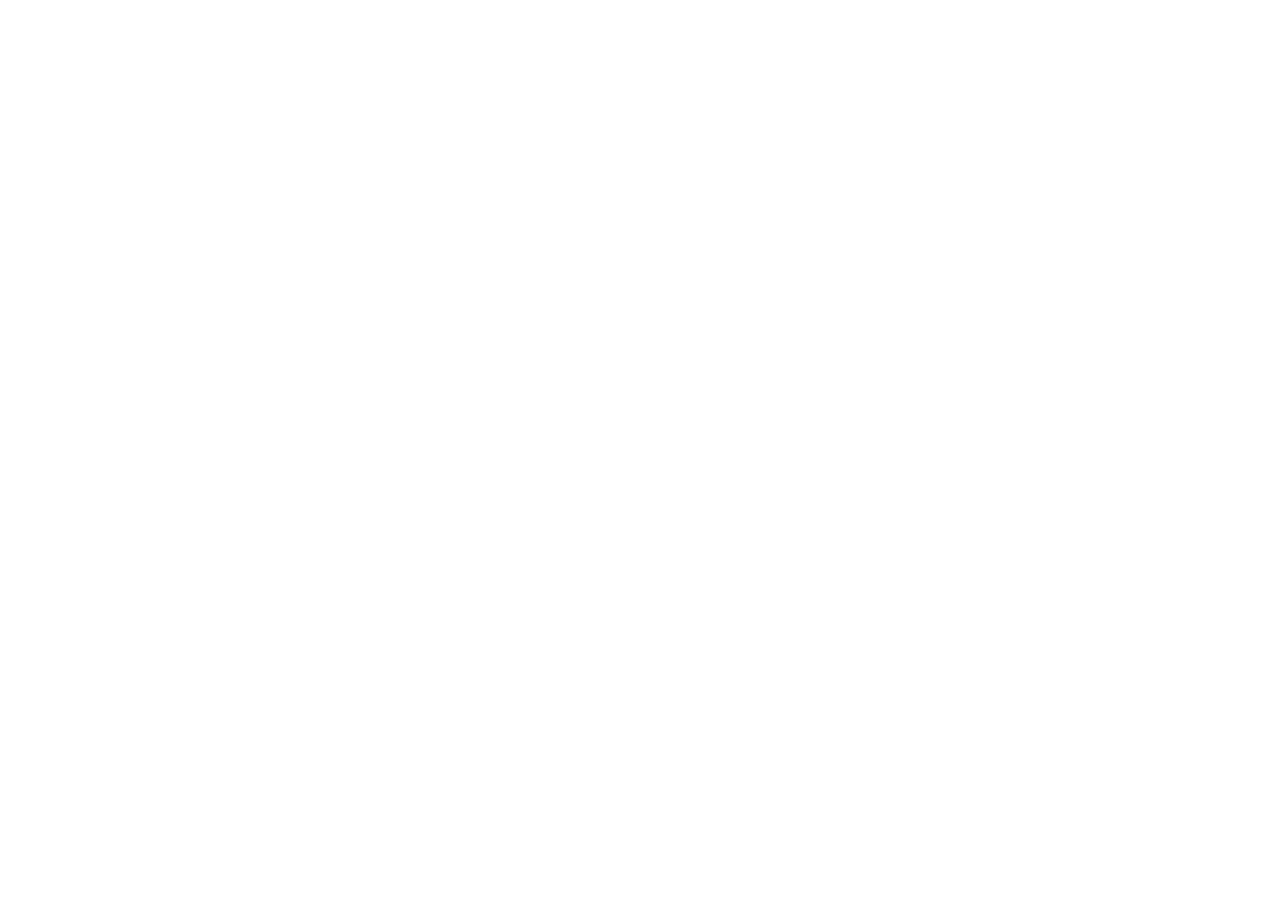
==== consignment.html @ 80718fc0 "first commit" ====
<!doctype html>
<html lang="en">
  <head>
    <meta charset="UTF-8" />
    <meta name="viewport" content="width=device-width, initial-scale=1.0" />
    <title>SHENBERG Auction - Consignment Information</title>
  </head>
  <body></body>
</html>
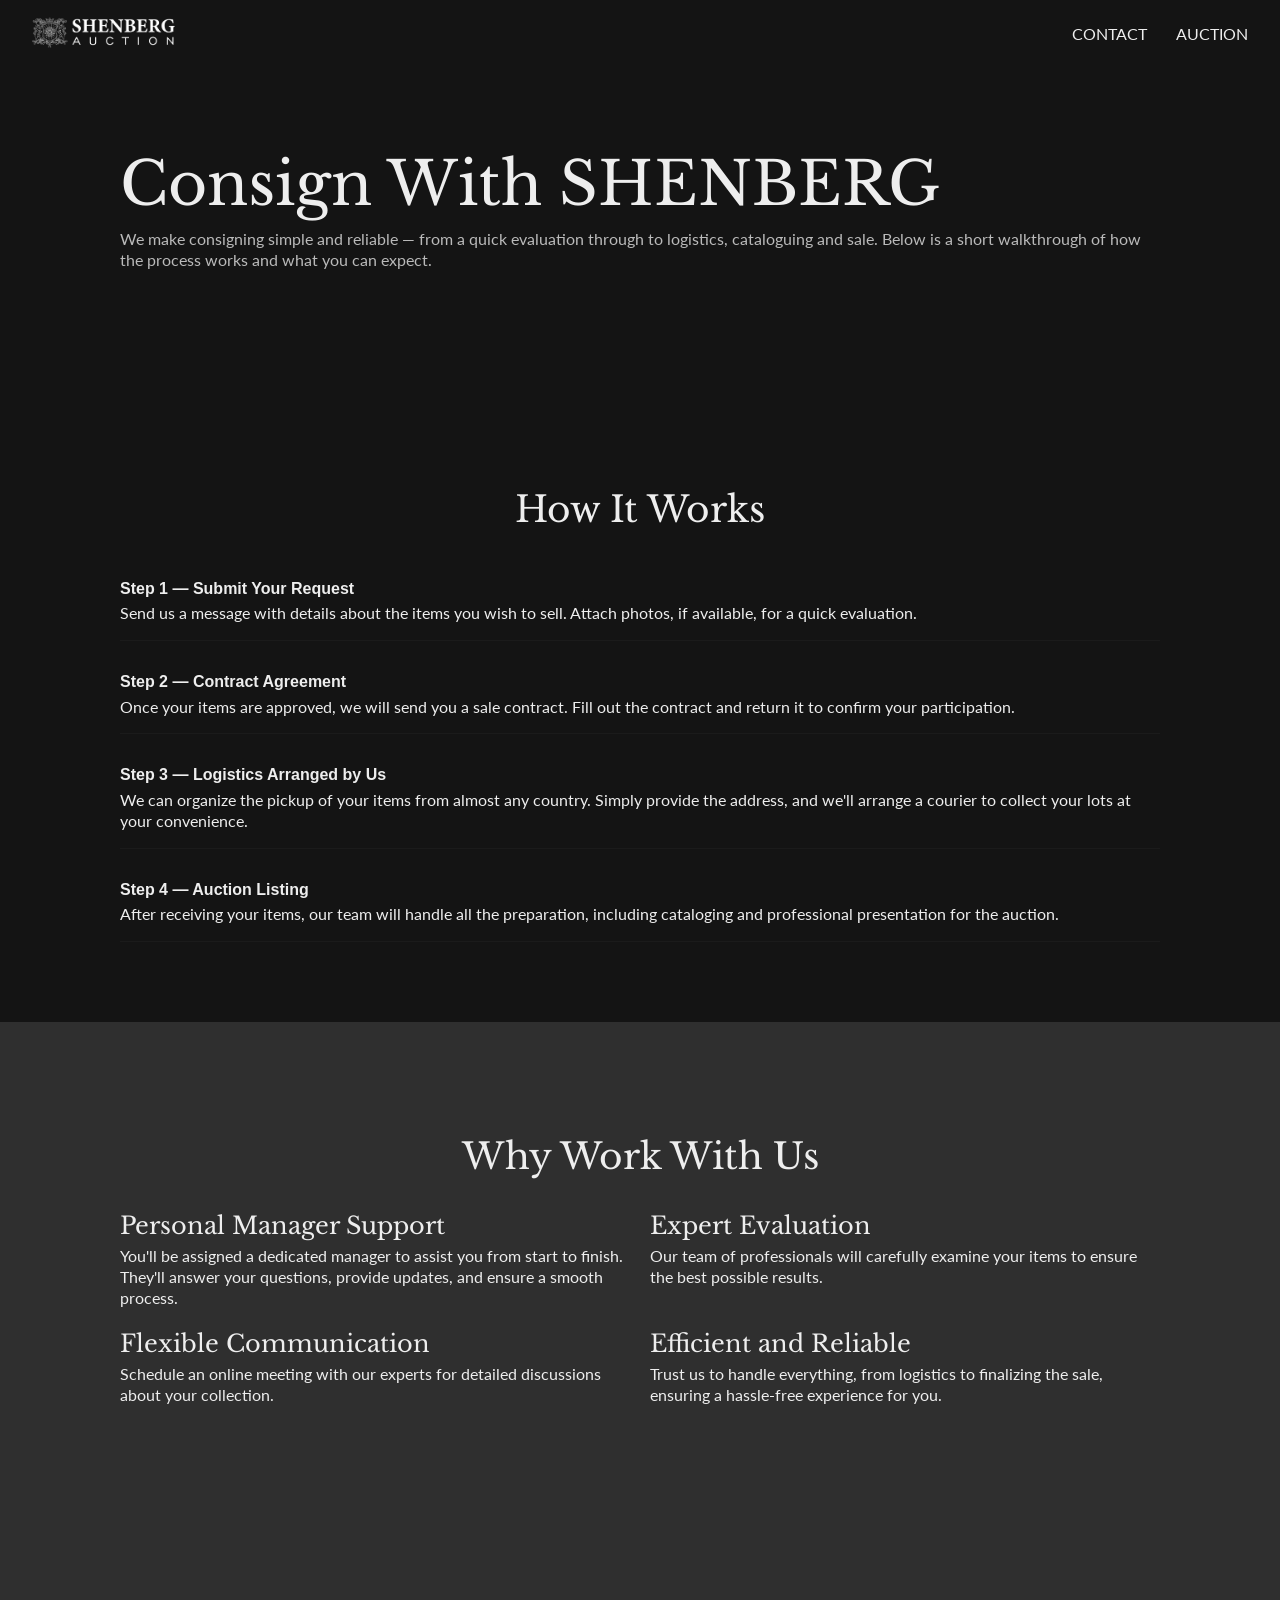
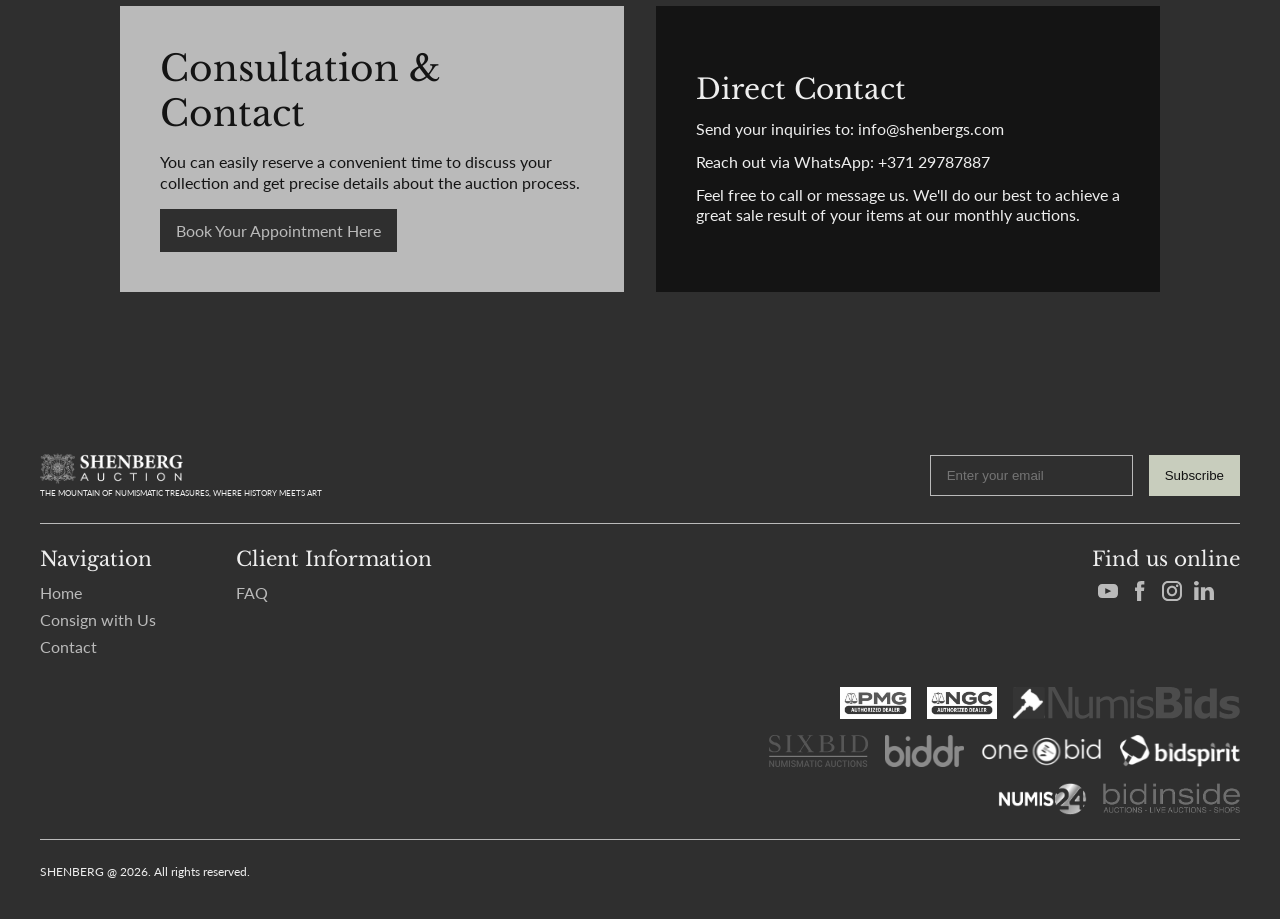
==== commit 0a70d64c: "updates: link fixes, consignment page styling, added logos" ====
--- a/consignment.html
+++ b/consignment.html
@@ -4,6 +4,285 @@
     <meta charset="UTF-8" />
     <meta name="viewport" content="width=device-width, initial-scale=1.0" />
     <title>SHENBERG Auction - Consignment Information</title>
+
+    <!-- Google tag (gtag.js) -->
+    <script
+      async
+      src="https://www.googletagmanager.com/gtag/js?id=AW-18035941788"
+    ></script>
+    <script>
+      window.dataLayer = window.dataLayer || [];
+      function gtag() {
+        dataLayer.push(arguments);
+      }
+      gtag("js", new Date());
+
+      gtag("config", "AW-18035941788");
+    </script>
+
+    <link rel="stylesheet" href="/assets/stylesheet.css" />
+    <link rel="stylesheet" href="/assets/consignment.css" />
+
+    <script src="/assets/index.js" defer></script>
   </head>
-  <body></body>
+  <body>
+    <!-- navigation -->
+    <nav>
+      <a href="/index.html">
+        <img
+          src="/assets/images/shenberg-logo.png"
+          class="logo"
+          alt="SHENBERG Auction Logo"
+        />
+      </a>
+      <div>
+        <a class="menu-link" href="/contact.html">Contact</a>
+        <a
+          class="menu-link"
+          href="https://auction.shenbergs.com/"
+          target="_blank"
+          rel="noopener noreferrer"
+          >Auction</a
+        >
+      </div>
+    </nav>
+
+    <!-- consignment section -->
+    <section class="consignment-sec">
+      <div class="consignment-wrapper">
+        <header class="consignment-header">
+          <div class="max-width">
+            <h1>Consign With SHENBERG</h1>
+            <p>
+              We make consigning simple and reliable — from a quick evaluation
+              through to logistics, cataloguing and sale. Below is a short
+              walkthrough of how the process works and what you can expect.
+            </p>
+          </div>
+        </header>
+
+        <section class="how-it-works max-width">
+          <h2>How It Works</h2>
+          <ol class="steps">
+            <li>
+              <strong>Step 1 — Submit Your Request</strong>
+              <p>
+                Send us a message with details about the items you wish to sell.
+                Attach photos, if available, for a quick evaluation.
+              </p>
+            </li>
+            <li>
+              <strong>Step 2 — Contract Agreement</strong>
+              <p>
+                Once your items are approved, we will send you a sale contract.
+                Fill out the contract and return it to confirm your
+                participation.
+              </p>
+            </li>
+            <li>
+              <strong>Step 3 — Logistics Arranged by Us</strong>
+              <p>
+                We can organize the pickup of your items from almost any
+                country. Simply provide the address, and we'll arrange a courier
+                to collect your lots at your convenience.
+              </p>
+            </li>
+            <li>
+              <strong>Step 4 — Auction Listing</strong>
+              <p>
+                After receiving your items, our team will handle all the
+                preparation, including cataloging and professional presentation
+                for the auction.
+              </p>
+            </li>
+          </ol>
+        </section>
+
+        <section class="why-work">
+          <div class="max-width">
+            <h2>Why Work With Us</h2>
+            <div class="reasons">
+              <div class="reason">
+                <h4>Personal Manager Support</h4>
+                <p>
+                  You'll be assigned a dedicated manager to assist you from
+                  start to finish. They'll answer your questions, provide
+                  updates, and ensure a smooth process.
+                </p>
+              </div>
+              <div class="reason">
+                <h4>Expert Evaluation</h4>
+                <p>
+                  Our team of professionals will carefully examine your items to
+                  ensure the best possible results.
+                </p>
+              </div>
+              <div class="reason">
+                <h4>Flexible Communication</h4>
+                <p>
+                  Schedule an online meeting with our experts for detailed
+                  discussions about your collection.
+                </p>
+              </div>
+              <div class="reason">
+                <h4>Efficient and Reliable</h4>
+                <p>
+                  Trust us to handle everything, from logistics to finalizing
+                  the sale, ensuring a hassle-free experience for you.
+                </p>
+              </div>
+            </div>
+          </div>
+        </section>
+
+        <section class="cta-sec consignment-cta-sec">
+          <div class="cta-wrapper">
+            <h2>Consultation & Contact</h2>
+            <p>
+              You can easily reserve a convenient time to discuss your
+              collection and get precise details about the auction process.
+            </p>
+            <div class="consult-cta">
+              <a
+                class="btn btn-dark"
+                href="https://calendly.com/coinstore_meet/30min"
+                target="_blank"
+                rel="noopener noreferrer"
+                >Book Your Appointment Here</a
+              >
+            </div>
+          </div>
+          <div class="wrapper">
+            <h3>Direct Contact</h3>
+            <p>
+              Send your inquiries to:
+              <a href="mailto:info@shenbergs.com">info@shenbergs.com</a>
+            </p>
+            <p>
+              Reach out via WhatsApp:
+              <a
+                href="https://wa.me/37129787887"
+                target="_blank"
+                rel="noopener noreferrer"
+                >+371 29787887</a
+              >
+            </p>
+            <p>
+              Feel free to call or message us. We'll do our best to achieve a
+              great sale result of your items at our monthly auctions.
+            </p>
+          </div>
+        </section>
+      </div>
+    </section>
+
+    <!-- footer -->
+    <footer>
+      <div class="footer-top">
+        <div class="footer-logo-wrapper">
+          <img
+            src="assets/images/shenberg-logo.png"
+            class="logo"
+            alt="Shenberg Logo"
+          />
+          <p class="slogan">
+            The mountain of numismatic treasures, where history meets art
+          </p>
+        </div>
+        <div class="footer-email-wrapper">
+          <form
+            action="https://api.web3forms.com/submit"
+            method="POST"
+            enctype="multipart/form-data"
+            class="footer-form"
+          >
+            <input
+              type="hidden"
+              name="access_key"
+              value="228f8d53-10f9-444f-8c59-ecad93896434"
+            />
+            <input
+              type="hidden"
+              name="message"
+              value="new email subscription"
+            />
+            <input
+              type="email"
+              name="email"
+              placeholder="Enter your email"
+              class="email-input"
+              required
+            />
+            <input type="submit" value="Subscribe" class="btn btn-light" />
+            <div id="result"></div>
+          </form>
+        </div>
+      </div>
+      <div class="divider"></div>
+      <div class="footer-nav">
+        <div class="footer-nav-left">
+          <div class="footer-nav-links">
+            <h5>Navigation</h5>
+            <a href="/index.html">Home</a>
+            <a href="/consignment.html">Consign with Us</a>
+            <a href="/contact.html">Contact</a>
+          </div>
+          <div class="footer-nav-links">
+            <h5>Client Information</h5>
+            <a href="/faq.html">FAQ</a>
+          </div>
+        </div>
+        <div class="footer-nav-right">
+          <div class="social-links">
+            <h5>Find us online</h5>
+            <div>
+              <a
+                href="https://www.youtube.com/@shenberg_auction "
+                target="_blank"
+                rel="noopener noreferrer"
+              >
+                <img src="assets/images/socials/youtube.svg" alt="" />
+              </a>
+              <a
+                href="https://www.facebook.com/coinmk"
+                target="_blank"
+                rel="noopener noreferrer"
+              >
+                <img src="assets/images/socials/facebook.svg" alt="" />
+              </a>
+              <a
+                href="https://www.instagram.com/shenberg_auction/"
+                target="_blank"
+                rel="noopener noreferrer"
+              >
+                <img src="assets/images/socials/instagram.svg" alt="" />
+              </a>
+              <a
+                href="https://www.linkedin.com/company/shenberg-auction/ "
+                target="_blank"
+                rel="noopener noreferrer"
+              >
+                <img src="assets/images/socials/linkedin.svg" alt="" />
+              </a>
+            </div>
+          </div>
+          <div class="footer-company-logos">
+            <img src="assets/images/pmg-logo.png" alt="" />
+            <img src="assets/images/ngc-logo.png" alt="" />
+            <img src="assets/images/socials/numisbids-logo.svg" alt="" />
+            <img src="assets/images/socials/sixbid-logo.svg" alt="" />
+            <img src="assets/images/socials/biddr-logo.svg" alt="" />
+            <img src="assets/images/socials/onebid-logo.svg" alt="" />
+            <img src="assets/images/socials/bidspirit-logo.svg" alt="" />
+            <img src="assets/images/socials/numis24-logo.png" alt="" />
+            <img src="assets/images/socials/bidinside-logo.png" alt="" />
+          </div>
+        </div>
+      </div>
+      <div class="divider"></div>
+      <div class="footer-bottom">
+        <p>SHENBERG @ 2026. All rights reserved.</p>
+      </div>
+    </footer>
+  </body>
 </html>
--- a/assets/stylesheet.css
+++ b/assets/stylesheet.css
@@ -0,0 +1,412 @@
+@import url("https://fonts.googleapis.com/css2?family=Lato:ital,wght@0,100;0,300;0,400;0,700;0,900;1,100;1,300;1,400;1,700;1,900&family=Libre+Baskerville:ital,wght@0,400..700;1,400..700&display=swap");
+
+:root {
+  --primary-white: #eeeeee;
+  --primary-black: #141414;
+  --dark-grey: #2f2f2f;
+  --light-grey: #bababa;
+  --light-green: #c8cdbd;
+  --grey-see-through: #2f2f2faf;
+
+  --ff-heading: "Libre Baskerville", serif;
+  --ff-body: "Lato", sans-serif;
+}
+
+* {
+  margin: 0;
+  padding: 0;
+  box-sizing: border-box;
+  text-decoration: none;
+  border: none;
+  background: none;
+  border-radius: 0;
+}
+
+h1,
+h2,
+h3,
+h4,
+h5,
+h6 {
+  font-family: var(--ff-heading);
+  color: var(--primary-white);
+  font-weight: 400;
+}
+
+h1 {
+  font-size: 3.75rem;
+}
+
+h2 {
+  font-size: 2.25rem;
+}
+
+h3 {
+  font-size: 1.75rem;
+}
+
+h4 {
+  font-size: 1.5rem;
+}
+
+h5 {
+  font-size: 1.25rem;
+}
+
+p,
+span,
+a,
+li {
+  font-size: 1rem;
+  font-family: var(--ff-body);
+  color: var(--primary-white);
+}
+p {
+  line-height: 1.3;
+}
+
+.light {
+  color: var(--light-green);
+}
+
+.dark {
+  color: var(--dark-grey);
+}
+
+.txt-center {
+  text-align: center;
+}
+
+nav {
+  display: flex;
+  justify-content: space-between;
+  align-items: center;
+  padding: 1rem 2rem;
+  background-color: var(--primary-black);
+
+  font-family: var(--ff-heading);
+}
+
+.logo {
+  height: 2rem;
+  width: auto;
+}
+
+.menu-link {
+  text-transform: uppercase;
+  color: var(--primary-white);
+  margin-left: 1.5rem;
+}
+
+.header {
+  display: flex;
+  flex-direction: column;
+  gap: 1rem;
+}
+
+section {
+  width: 100%;
+}
+
+.max-width {
+  max-width: 1200px;
+  margin: 0 auto;
+}
+
+.btn {
+  display: flex;
+  justify-content: center;
+  align-items: center;
+  padding: 0.75rem 1rem;
+  text-decoration: none;
+  width: fit-content;
+}
+
+.btn-light {
+  background: var(--light-green);
+  color: var(--primary-black);
+}
+
+.btn-dark {
+  background: var(--dark-grey);
+  color: var(--light-grey);
+}
+
+.btn-bordered {
+  background-color: transparent;
+  border: 1px solid var(--light-grey);
+  color: var(--light-grey);
+}
+
+.sm-grey {
+  color: var(--light-grey);
+  font-size: 0.875rem;
+}
+
+/* cta */
+.cta-sec {
+  background-image: url("/assets/images/bg-pattern-dark.png");
+  background-color: var(--dark-grey);
+  background-size: cover;
+  padding: 7.5rem;
+}
+
+.cta-wrapper {
+  background-color: var(--light-grey);
+  padding: 2.5rem;
+  > h2,
+  h3,
+  p {
+    color: var(--primary-black);
+    margin-bottom: 1rem;
+  }
+}
+
+footer {
+  background-color: var(--dark-grey);
+  padding: 2.5rem;
+}
+
+.footer-form {
+  display: flex;
+  gap: 1rem;
+}
+
+.email-input {
+  padding: 0.75rem 1rem;
+  width: 100%;
+  background-color: transparent;
+  border: 1px solid var(--light-grey);
+  color: var(--primary-white);
+}
+
+.divider {
+  height: 0.5px;
+  width: 100%;
+  background-color: var(--light-grey);
+  margin: 1.5rem 0;
+}
+
+.footer-top {
+  display: flex;
+  justify-content: space-between;
+  align-items: center;
+}
+
+.slogan {
+  text-transform: uppercase;
+  font-size: 0.5rem;
+}
+
+.footer-nav {
+  display: flex;
+  justify-content: space-between;
+}
+
+.footer-nav-left {
+  display: flex;
+  gap: 5rem;
+}
+
+.footer-nav-links {
+  display: flex;
+  flex-direction: column;
+  > h5 {
+    margin-bottom: 0.75rem;
+  }
+
+  > a {
+    margin-bottom: 0.5rem;
+    color: var(--light-grey);
+  }
+}
+
+.footer-nav-right {
+  display: flex;
+  flex-direction: column;
+  align-items: flex-end;
+
+  gap: 5rem;
+  max-width: 480px;
+  margin-left: 2.5rem;
+}
+
+.social-links {
+  display: flex;
+  flex-direction: column;
+  width: fit-content;
+
+  > h5 {
+    margin-bottom: 0.5rem;
+    width: fit-content;
+  }
+
+  > div {
+    width: fit-content;
+
+    > a > img {
+      height: 1.5rem;
+      width: auto;
+      margin-left: 0.25rem;
+    }
+  }
+}
+
+.footer-company-logos {
+  display: flex;
+  flex-wrap: wrap;
+  gap: 1rem;
+  justify-content: flex-end;
+
+  > img {
+    height: 2rem;
+    width: auto;
+    filter: grayscale(100%);
+  }
+  > img:hover {
+    filter: grayscale(0%);
+  }
+}
+
+.footer-bottom {
+  > p {
+    font-size: 0.75rem;
+  }
+}
+
+/* Floating toast for form submission results */
+#result {
+  position: fixed;
+  right: 1rem;
+  bottom: 1rem;
+  background: var(--light-green);
+  color: var(--primary-black);
+  padding: 0.5rem 0.75rem;
+  border-radius: 6px;
+  box-shadow: 0 6px 18px rgba(0, 0, 0, 0.25);
+  z-index: 9999;
+  opacity: 0;
+  transform: translateY(8px);
+  transition:
+    opacity 180ms ease,
+    transform 180ms ease;
+  pointer-events: none;
+  font-size: 0.9rem;
+}
+
+#result.toast-visible {
+  opacity: 1;
+  transform: translateY(0);
+  pointer-events: auto;
+}
+
+label {
+  font-family: var(--ff-body);
+  font-weight: 500;
+}
+
+/* Responsive tweaks: tablet and mobile */
+@media (max-width: 1000px) {
+  :root {
+    --base-section-padding: 1rem;
+  }
+  h1 {
+    font-size: 2.5rem;
+  }
+  h2 {
+    font-size: 1.75rem;
+  }
+  h3 {
+    font-size: 1.25rem;
+  }
+  h4 {
+    font-size: 1.1rem;
+  }
+
+  p {
+    font-size: 0.875rem;
+  }
+  nav {
+    padding: 0.75rem 1rem;
+  }
+  .logo {
+    height: 1.75rem;
+  }
+  .menu-link {
+    margin-left: 1rem;
+  }
+
+  .btn {
+    padding: 0.6rem 0.9rem;
+  }
+
+  .cta-sec {
+    padding: 3rem 2rem;
+  }
+
+  footer {
+    padding: 1.5rem;
+  }
+}
+
+@media (max-width: 720px) {
+  .footer-nav {
+    flex-direction: column;
+    gap: 2rem;
+  }
+
+  .footer-nav-right {
+    width: 100%;
+  }
+}
+
+@media (max-width: 500px) {
+  h1 {
+    font-size: 1.75rem;
+  }
+  h2 {
+    font-size: 1.25rem;
+  }
+  h3 {
+    font-size: 1.05rem;
+  }
+
+  nav {
+    padding: 0.5rem 0.75rem;
+  }
+  .logo {
+    height: 1.4rem;
+  }
+  .menu-link {
+    margin-left: 0.5rem;
+    font-size: 0.75rem;
+  }
+
+  .btn {
+    padding: 0.5rem 0.75rem;
+  }
+  p,
+  li {
+    font-size: 0.75rem;
+  }
+  .footer-top {
+    flex-direction: column;
+    gap: 1rem;
+  }
+
+  .footer-nav-right {
+    width: 100%;
+    margin: 0;
+    flex-direction: column;
+    align-items: flex-start;
+  }
+
+  .footer-company-logos {
+    justify-content: flex-start;
+  }
+
+  .footer-logo-wrapper,
+  .footer-email-wrapper {
+    width: 100%;
+  }
+}
--- a/assets/consignment.css
+++ b/assets/consignment.css
@@ -0,0 +1,129 @@
+.consignment-sec {
+  background-color: var(--primary-black);
+}
+
+.consignment-wrapper {
+  padding: 0;
+}
+
+.consignment-header {
+  background-image: url("/assets/images/bg-pattern-light.png");
+  background-color: var(--primary-black);
+  background-size: cover;
+
+  > .max-width {
+    padding: 5rem;
+
+    > h1 {
+      margin: 0 0 0.5rem 0;
+    }
+
+    p {
+      margin: 0 0 1.5rem 0;
+      color: var(--light-grey);
+    }
+  }
+}
+
+.how-it-works {
+  background-color: var(--primary-black);
+  padding: 5rem;
+}
+
+.why-work {
+  background-color: var(--dark-grey);
+  > .max-width {
+    padding: 5rem;
+  }
+}
+
+.how-it-works h2,
+.why-work h2,
+.consultation h2 {
+  margin-top: 2rem;
+  margin-bottom: 2rem;
+  text-align: center;
+}
+
+.steps {
+  list-style: none;
+  counter-reset: steps;
+  padding: 0;
+  margin: 0;
+  display: grid;
+  gap: 1rem;
+}
+
+.steps li {
+  counter-increment: steps;
+  padding: 1rem 0;
+  border-bottom: 1px solid rgba(255, 255, 255, 0.03);
+}
+
+.steps li strong {
+  display: block;
+  font-weight: 700;
+  margin-bottom: 0.35rem;
+}
+
+.reasons {
+  display: grid;
+  grid-template-columns: repeat(2, 1fr);
+  gap: 1.25rem;
+}
+
+.reason h4 {
+  margin: 0 0 0.4rem 0;
+}
+
+.consignment-cta-sec {
+  display: grid;
+  grid-template-columns: 1fr 1fr;
+  gap: 2rem;
+
+  > .cta-wrapper,
+  .wrapper {
+    display: flex;
+    flex-direction: column;
+    justify-content: center;
+  }
+}
+
+.wrapper {
+  gap: 0.75rem;
+  background-color: var(--primary-black);
+  padding: 2.5rem;
+}
+
+/* Responsive */
+@media (max-width: 720px) {
+  .reasons {
+    grid-template-columns: 1fr;
+  }
+
+  .consignment-cta-sec {
+    grid-template-columns: 100%;
+    grid-template-rows: auto auto;
+  }
+
+  .consignment-header h1 {
+    font-size: 1.5rem;
+  }
+
+  .consignment-header {
+    padding: 2rem;
+  }
+  .how-it-works {
+    padding: 2rem;
+  }
+  .why-work {
+    padding: 2rem;
+  }
+
+  .how-it-works h2,
+  .why-work h2,
+  .consultation h2 {
+    margin-top: 0.5rem;
+    margin-bottom: 1rem;
+  }
+}
